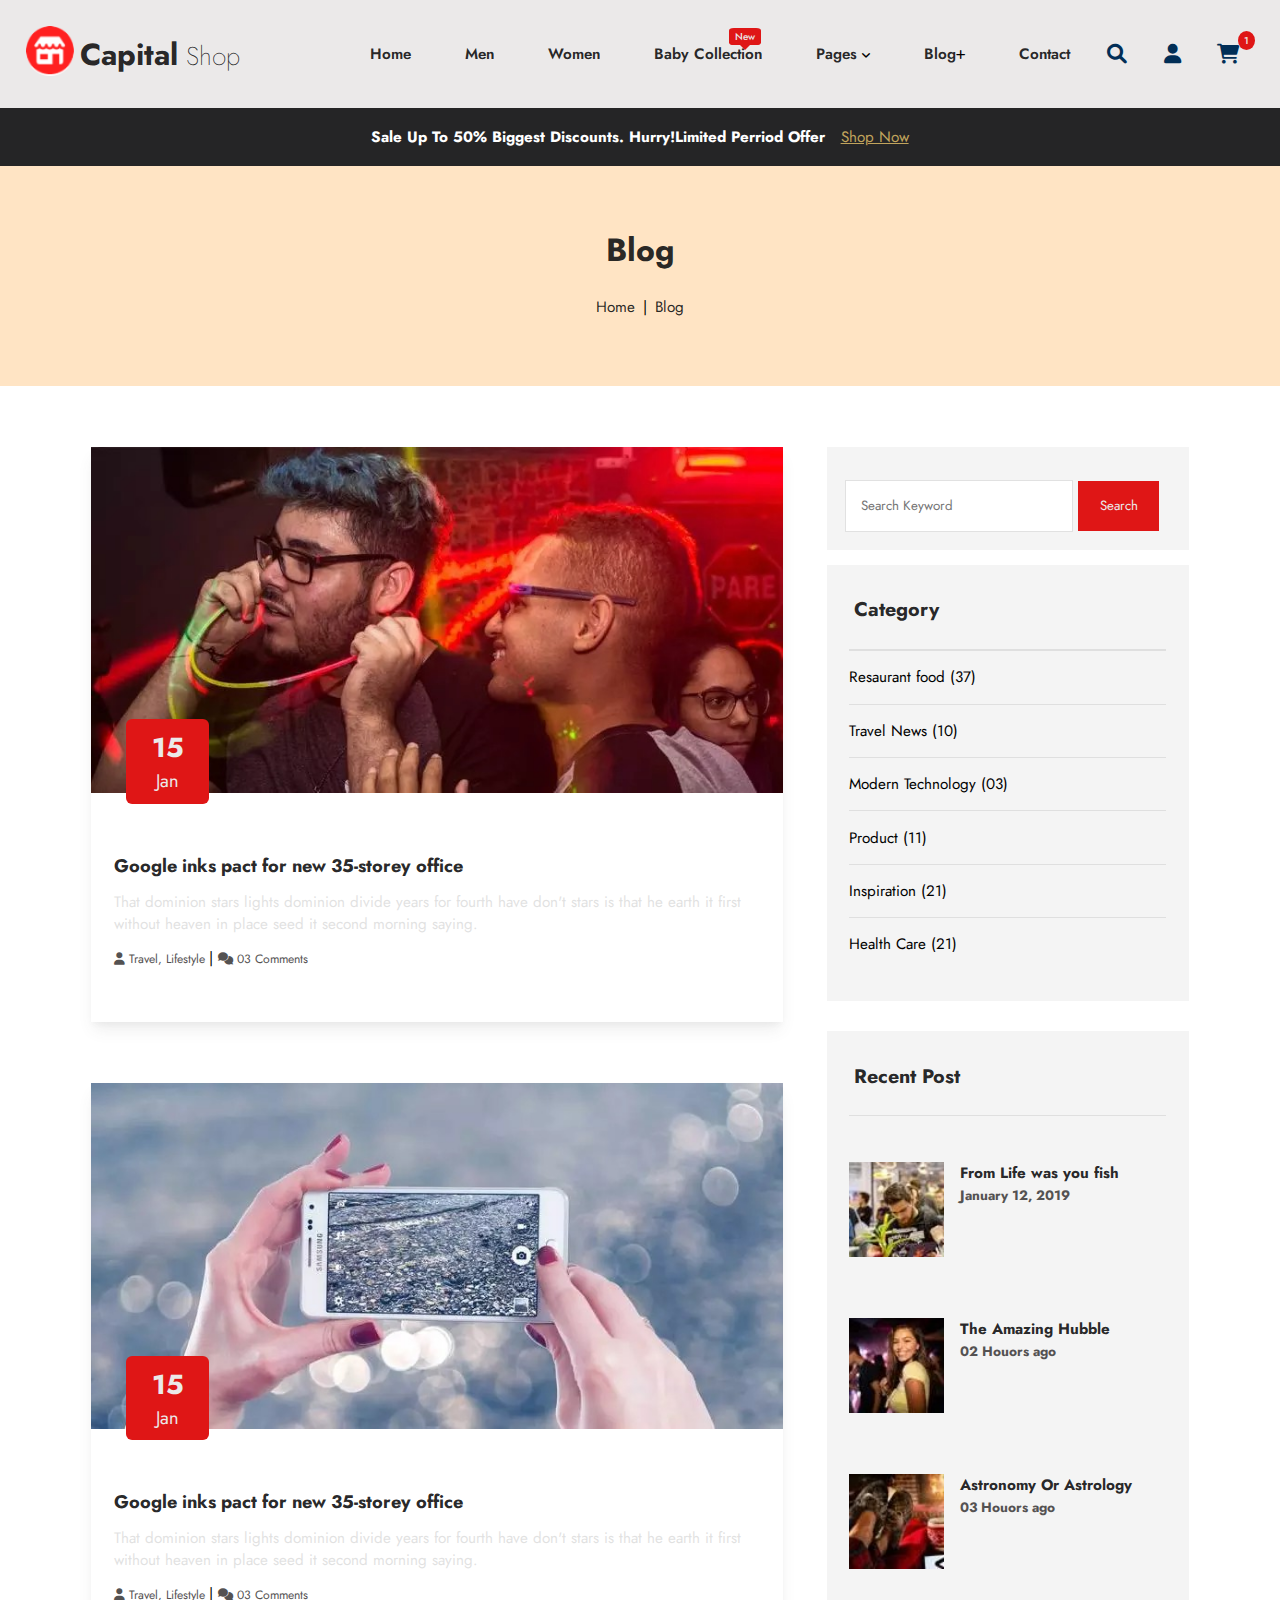
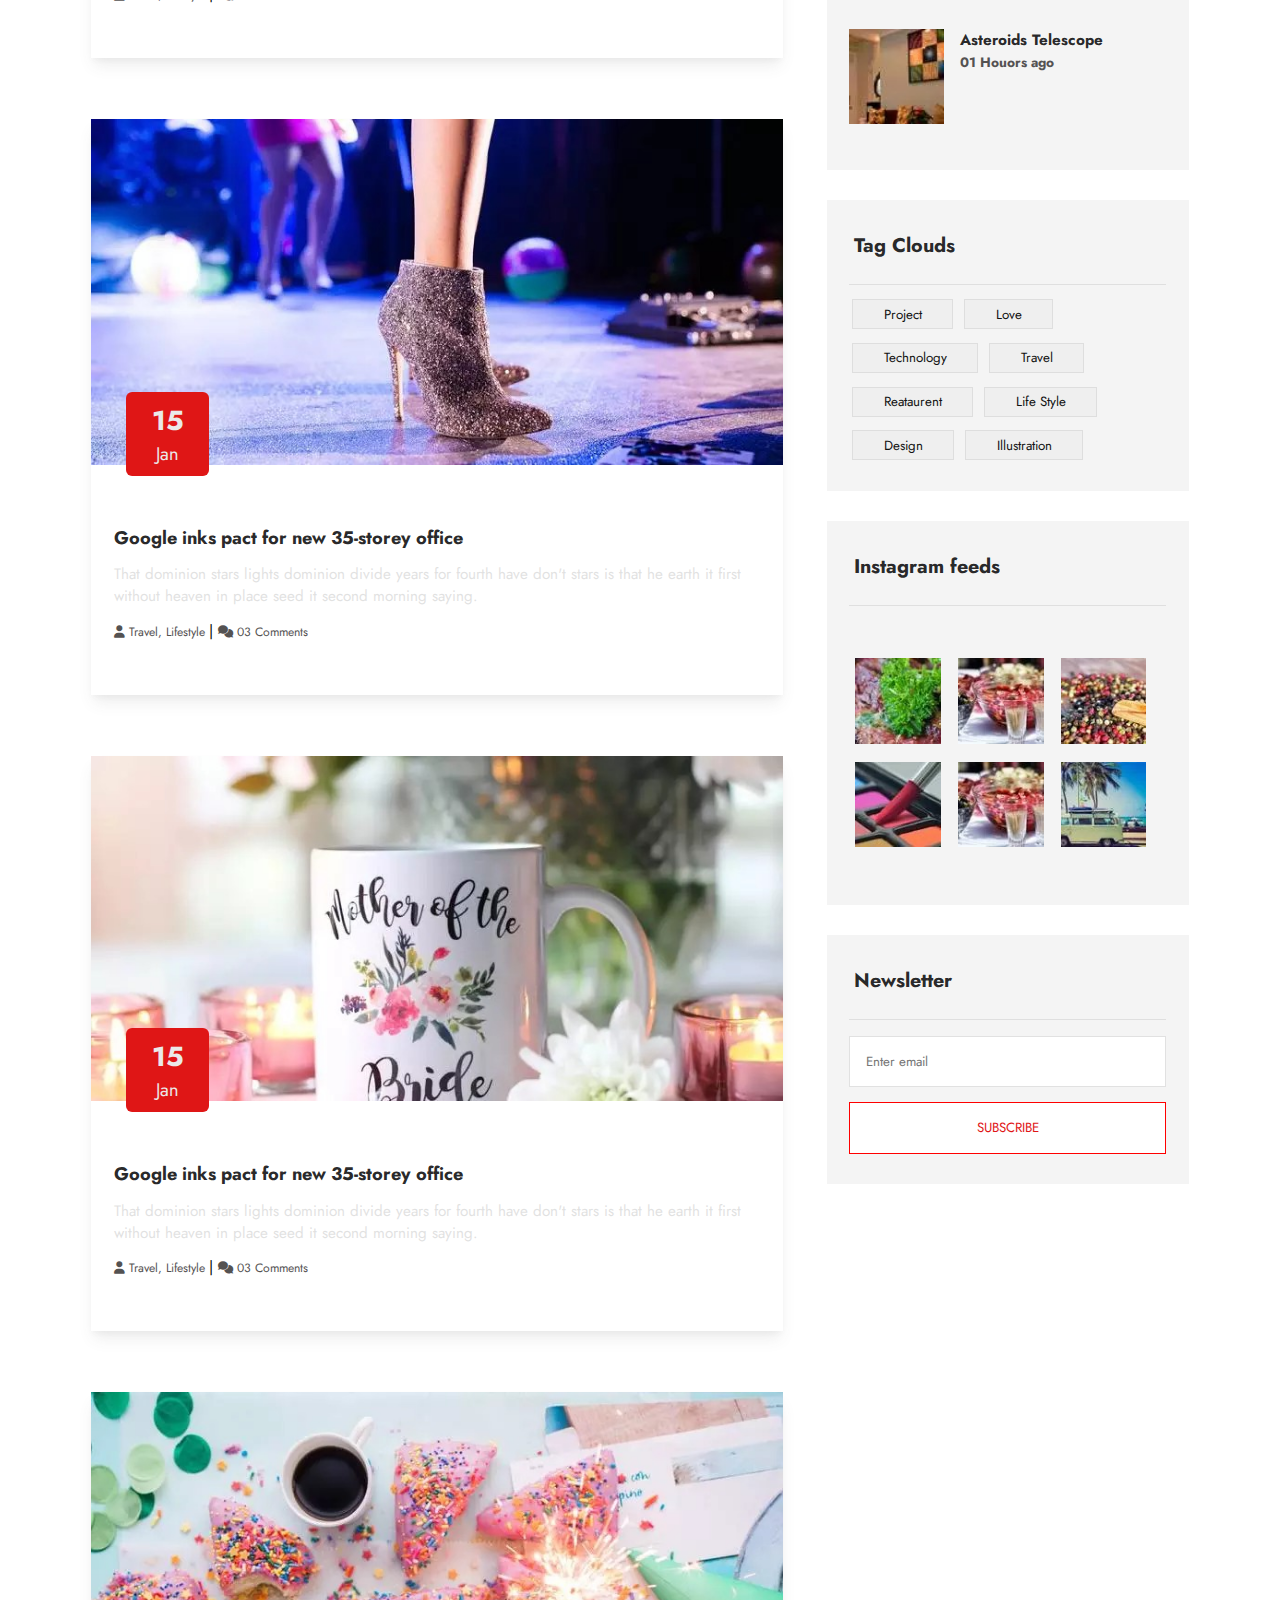
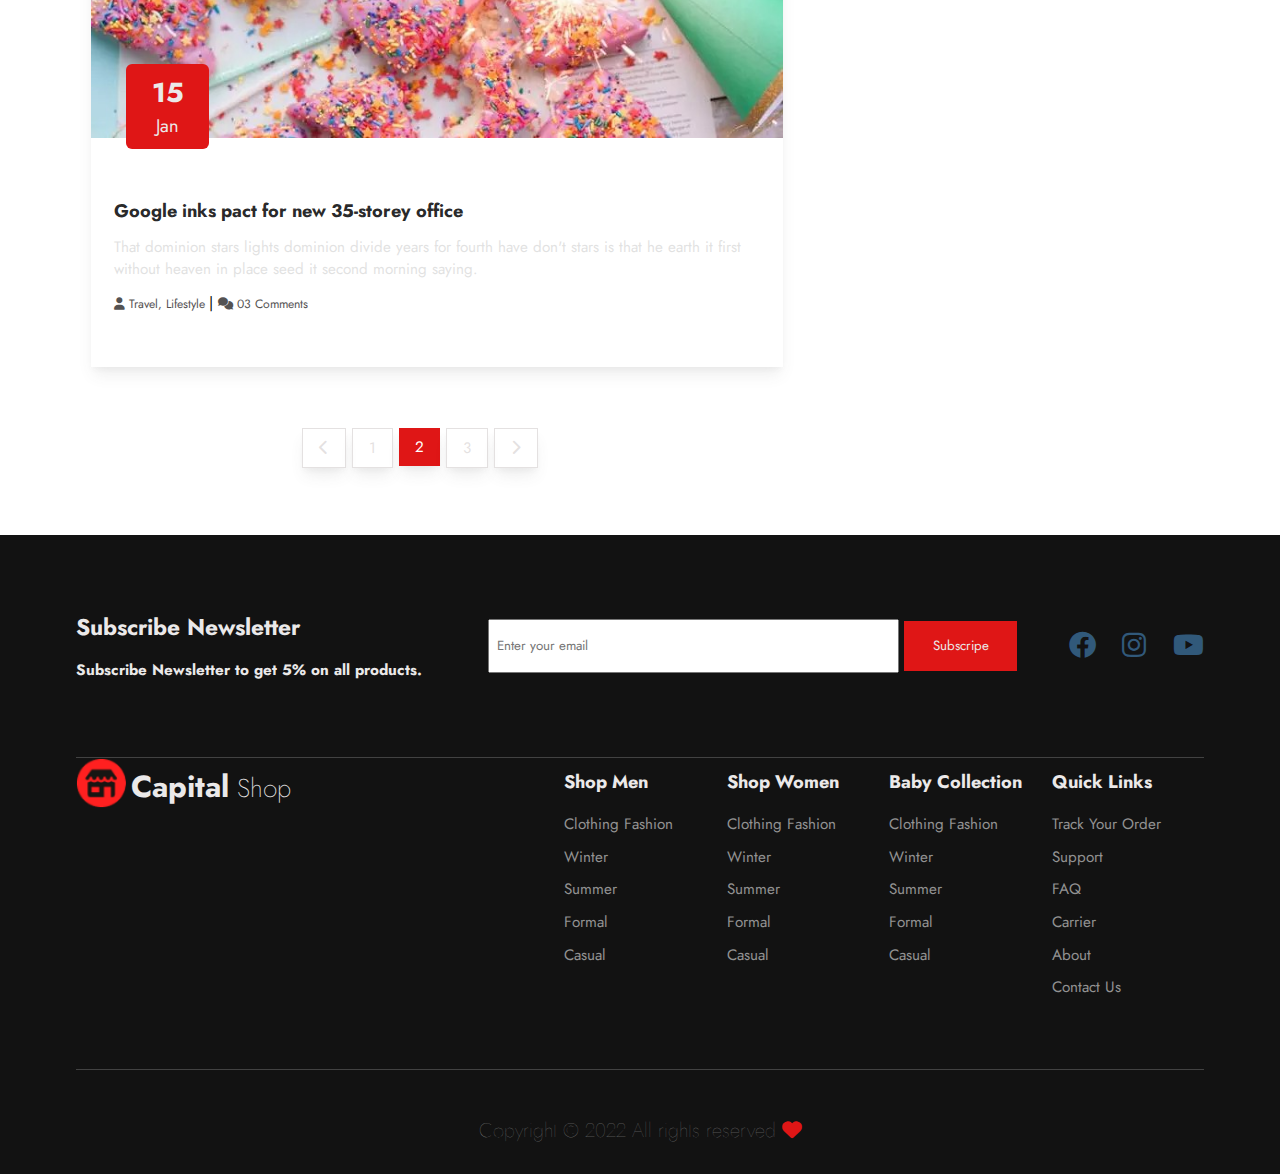
==== blog.html @ 0243f81f "final website" ====
<!DOCTYPE html>
<html lang="en">
  <head>
    <meta charset="UTF-8" />
    <meta http-equiv="X-UA-Compatible" content="IE=edge" />
    <meta name="viewport" content="width=device-width, initial-scale=1.0" />
    <!-- owl carausal -->
    <link
      rel="stylesheet"
      href="https://cdnjs.cloudflare.com/ajax/libs/OwlCarousel2/2.3.4/assets/owl.carousel.min.css"
      integrity="sha512-tS3S5qG0BlhnQROyJXvNjeEM4UpMXHrQfTGmbQ1gKmelCxlSEBUaxhRBj/EFTzpbP4RVSrpEikbmdJobCvhE3g=="
      crossorigin="anonymous"
      referrerpolicy="no-referrer"
    />
    <link
      rel="stylesheet"
      href="https://cdnjs.cloudflare.com/ajax/libs/OwlCarousel2/2.3.4/assets/owl.theme.default.css"
      integrity="sha512-OTcub78R3msOCtY3Tc6FzeDJ8N9qvQn1Ph49ou13xgA9VsH9+LRxoFU6EqLhW4+PKRfU+/HReXmSZXHEkpYoOA=="
      crossorigin="anonymous"
      referrerpolicy="no-referrer"
    />
    <title>Capital Shop</title>
    <link rel="stylesheet" href="css/style.css" />
    <link rel="stylesheet" href="css2/all.css" />
  </head>
  <body>
    <!-- =====++++++++++++++++++++++++++++++++++++++++++++++++++++++++++++++++++++++++++++++++++++++++-=========== -->
    <!-- navigation starts from here -->
    <nav class="flex_box header" id="navbar">
      <!-- logo -->
      <div class="logo flex_box">
        <a href="home"> <img src="img/logo1.png" alt="logo-img" /></a>
        <h2><span>Capital</span> Shop</h2>
      </div>
      <!-- main menu -->
      <menu id="menu"> 
        <div class="flex_box" id="menu_item">
          <li><a href="index.html">home</a></li>
         <li><a href="category.html">men</a></li>
          <li><a href="category.html">women</a></li>
          <li class="subscript">
            <a href="category.html">baby Collection</a><sup>New</sup>
          </li>
          <li id="pages">
            <a href="#homepages">pages</a>
            <i class="fa-solid fa-angle-down"></i>
            <!-- dropdown -->
            <ul class="dropdown flex_box">
              <li><a href="login.html">login</a></li>
              <li><a href="cart.html">cart</a></li>
              <li><a href="productDetails.html">product detail</a></li>
              <li><a href="checkOut.html">product checkout</a></li>
            </ul>
          </li>
          <li id="blog">
            <a href="#homeblog">blog</a><i class="fa-solid fa-plus"></i>
            <!-- dropdown -->
            <ul class="dropdown blog_links flex_box">
              <li><a href="#home">blog</a></li>
              <li><a href="#home">element</a></li>
              <li><a href="blogDetails.html">blog detail</a></li>
            </ul>
          </li>
          <li><a href="contact.html">contact</a></li>
        </div>

        <!-- menu icon -->

          <a href="#"  class="flex_box" id="menu_bar" > 
           <h2>Menu</h2>  <i class="fa fa-bars" area-hidden="true"></i>
          </a>
   
      </menu>
      <!-- header right -->
      <div class="header_right">
        <ul class="flex_box">
          <a href=""> <i class="fa fa-magnifying-glass"></i></a>
          <a href=""><i class="fa fa-user"></i></a>
          <a href=""> <i class="fa fa-cart-shopping"></i><sup>1</sup></a>
        </ul>
      </div>
    </nav>
    <!-- navigation ends here -->
    <!-- home section -->
    <section id="home">
      <div class="home_header flex_box">
        <h3>Sale Up To 50% Biggest Discounts. Hurry!Limited Perriod Offer</h3>
        <a href="#home"> <span>Shop Now</span></a>
      </div>
    </section>
    <!-- ++++++++++++++++++++++++++++++++++++++++++++++++++++++++++++++++++++++++++++ -->

    <!-- blog header starts from here -->
    <section id="blogDetails_header" class="flex_box">
      <h1>Blog</h1>
      <div class="links flex_box">
        <a href="#home">Home</a>
        |
        <a href="blog.html">Blog</a>
      </div>
    </section>
    <!-- blogd header ends here -->

    <!-- blog feature section starts from here -->
    <section id="feature" class="flex_box">
      <section class="feature_inner_left">
      
        <!-- first img -->
        <div class="left_img">
            <img src="img/blogDetails.JPG" alt=""/>

            <!-- ---- -->
               <a href="#" class="blog_item_date">
        <h3>15</h3>
        <p>Jan</p>
      </a>

      <!-- ------ -->
   
        <div class="links">
        <h2> Google inks pact for new 35-storey office </h2>
          <p>That dominion stars lights dominion divide years for fourth have don't stars is that he earth it first without heaven in place seed it second morning saying.</p>
          <a href=""> <i class="fa-solid fa-user"></i>    Travel, Lifestyle</i> </a>|
          <a href=""> <i class="fa-solid fa-comments"></i> 03 Comments</i> </a>
        </div>
        </div>
  
        <!-- -------- second img--------- -->

        
        <div class="left_img">
            <img src="img/blog2.JPG" alt=""/>
       

                  <!-- ---- -->
               <a href="#" class="blog_item_date">
        <h3>15</h3>
        <p>Jan</p>
      </a>

      <!-- ------ -->
        <div class="links">

                 <h2>
        Google inks pact for new 35-storey office
        </h2>
        <p>That dominion stars lights dominion divide years for fourth have don't stars is that he earth it first without heaven in place seed it second morning saying.</p>
          <a href=""> <i class="fa-solid fa-user"></i>    Travel, Lifestyle</i> </a>|
          <a href=""> <i class="fa-solid fa-comments"></i> 03 Comments</i> </a>
        </div>
        </div>
  
        <!-- --------third img--------- -->

        
        <div class="left_img">
       <img src="img/blog3.JPG" alt=""/>     
       
             <!-- ---- -->
               <a href="#" class="blog_item_date">
        <h3>15</h3>
        <p>Jan</p>
      </a>

      <!-- ------ -->
     
        <div class="links">

                 <h2>
        Google inks pact for new 35-storey office
        </h2>
        <p>That dominion stars lights dominion divide years for fourth have don't stars is that he earth it first without heaven in place seed it second morning saying.</p>
          <a href=""> <i class="fa-solid fa-user"></i>    Travel, Lifestyle</i> </a>|
          <a href=""> <i class="fa-solid fa-comments"></i> 03 Comments</i> </a>
        </div>
   </div>
        <!-- -------fourth img---------- -->

        
        <div class="left_img">
       <img src="img/blog4.JPG" alt=""/>      
     

             <!-- ---- -->
               <a href="#" class="blog_item_date">
        <h3>15</h3>
        <p>Jan</p>
      </a>

      <!-- ------ -->
        <div class="links">

                 <h2>
        Google inks pact for new 35-storey office
        </h2>
        <p>That dominion stars lights dominion divide years for fourth have don't stars is that he earth it first without heaven in place seed it second morning saying.</p>
          <a href=""> <i class="fa-solid fa-user"></i>    Travel, Lifestyle</i> </a>|
          <a href=""> <i class="fa-solid fa-comments"></i> 03 Comments</i> </a>
        </div>
        </div>
  
        <!-- -------fifth img---------- -->

        
        <div class="left_img">
       <img src="img/blog5.JPG" alt=""/>  
       
             <!-- ---- -->
               <a href="#" class="blog_item_date">
        <h3>15</h3>
        <p>Jan</p>
      </a>

      <!-- ------ -->
    
        <div class="links">

                 <h2>
        Google inks pact for new 35-storey office
        </h2>
        <p>That dominion stars lights dominion divide years for fourth have don't stars is that he earth it first without heaven in place seed it second morning saying.</p>
          <a href=""> <i class="fa-solid fa-user"></i>    Travel, Lifestyle</i> </a>|
          <a href=""> <i class="fa-solid fa-comments"></i> 03 Comments</i> </a>
        </div>
        </div>
  
        <!-- ----------------- -->

            <!-- pagination -->
     <div class="pagination">
  <a href="#"><i class="fa-solid fa-chevron-left"></i></a>
  <a href="#">1</a>
  <a class="active" href="#">2</a>
  <a href="#">3</a>
  <!-- <a href="#">4</a>
  <a href="#">5</a> -->
  <a href="#"><i class="fa-solid fa-chevron-right"></i></a>
</div>

       
      </section>


<!-- feature_inner_left ends -->
<!-- ======================================================================================= -->
<!-- feature_inner_right starts -->
      <section class="feature_inner_right flex_box"> 
           <!--search -->
      <form action="#" class="right_top_form">
         <input type="text" placeholder="Search Keyword">
       <button class="input_btn"> Search</button>
      </form>
       <!-- category -->
         <div class="category">
              <h3>Category</h3>

              <li>Resaurant food (37)</li>
              <li>Travel News (10)</li>
              <li>Modern Technology (03)</li>
              <li>Product (11)</li>
              <li>Inspiration (21)</li>
              <li>Health Care (21)</li>

            </div>
            <!-- rescent post -->
      
            <div class="recent_post flex_box">
                <h3>Recent Post</h3>

              <!-- img -->
              <div class="img_box flex_box">
                <img src="img/1.JPG" alt="">
               
  <h4>From Life was you fish  <br>   <span>January 12, 2019</span></h4>
              </div>
                <div class="img_box flex_box">
              
                <img src="img/2.JPG" alt="">
                           <h4>The Amazing Hubble <br> <span>02 Houors ago</span></h4>


              </div>
                <div class="img_box flex_box">
               
                <img src="img/9.JPG" alt="">
                            <h4>Astronomy Or Astrology <br>  <span> 03 Houors ago</span>   </h4>


              </div>
                <div class="img_box flex_box">
              
                <img src="img/8.JPG" alt="">
<h4>Asteroids Telescope <br> <span>01 Houors ago</span>   </h4>
              </div>

       
            </div>
            <!-- rescent post ends-->
            <!-- tag Clouds -->
            <div class="tag_clouds">
              <h3>Tag Clouds</h3>
              <button class="tag_btn">Project</button>
               <button class="tag_btn">love</button>
              <button class="tag_btn">Technology</button>
              <button class="tag_btn">travel</button>
              <button class="tag_btn">reataurent</button>
              <button class="tag_btn">life style</button>
              <button class="tag_btn">design</button>
              <button class="tag_btn">illustration</button>

            </div>

            <!-- instagram feeds -->
    <div class="insta_feed">
      <h3> Instagram feeds </h3>
              <!-- img -->
              <div class="img_box">
                <img src="img/5.JPG" alt="">
                <img src="img/6.JPG" alt="">
                <img src="img/3.JPG" alt="">
                <img src="img/4.JPG" alt="">
                 <img src="img/6.JPG" alt="">
                <img src="img/7.JPG" alt="">
              </div>


      </div>
      <!-- Newsletter -->
 <div class="newsletter flex_box">
   <h3> Newsletter </h3>
       <form action="#">
          <input type="email" placeholder="Enter email" >
            <button class="btn blog_btn"> SUBSCRIBE
       </form>
 </div>

       </button>
    </section>


    <!--  right section ends -->



    </section>











    <!-- footer -->
    <footer class="flex_box">
      <!-- --- first_sec----- -->
      <section class="first_sec flex_box">
        <div class="text_area">
          <h2>Subscribe Newsletter</h2>
          <h3>Subscribe Newsletter to get 5% on all products.</h3>
        </div>
        <!-- ---- -->
        <div class="input_area">
          <input type="email" placeholder="Enter your email" />
          <button type="submit" class="input_btn">Subscripe</button>
        </div>
        <!-- ------ -->
        <div class="social_links flex_box">
          <a href=""> <i class="fa-brands fa-facebook"></i></a>
          <a href=""><i class="fa-brands fa-instagram"></i></a>
          <a href=""><i class="fa-brands fa-youtube"></i></a>
        </div>
      </section>
      <hr />
      <!-- ------second sec------ -->
      <section class="second_sec flex_box">
        <!-- logo -->
        <div class="logo flex_box">
          <a href="home"> <img src="img/logo2.png" alt="logo-img" /></a>
          <h2><span>Capital</span> Shop</h2>
        </div>
        <!-- shop detail -->
        <div class="shop_detail flex_box">
          <ul>
            <h2>Shop Men</h2>
            <a href="#home"> <li>Clothing Fashion</li> </a>
            <a href="#home"> <li>Winter</li> </a>
            <a href="#home"> <li>Summer</li> </a>
            <a href="#home"> <li>Formal</li> </a>
            <a href="#home"> <li>Casual</li> </a>
          </ul>
          <ul>
            <h2>Shop Women</h2>
            <a href="#home"> <li>Clothing Fashion</li> </a>
            <a href="#home"> <li>Winter</li> </a>
            <a href="#home"> <li>Summer</li> </a>
            <a href="#home"> <li>Formal</li> </a>
            <a href="#home"> <li>Casual</li> </a>
          </ul>
          <ul>
            <h2>Baby Collection</h2>
            <a href="#home"> <li>Clothing Fashion</li> </a>
            <a href="#home"> <li>Winter</li> </a>
            <a href="#home"> <li>Summer</li> </a>
            <a href="#home"> <li>Formal</li> </a>
            <a href="#home"> <li>Casual</li> </a>
          </ul>
          <ul>
            <h2>Quick Links</h2>
            <a href="#home"> <li>Track Your Order</li> </a>
            <a href="#home"> <li>Support</li> </a>
            <a href="#home"> <li>FAQ</li> </a>
            <a href="#home"> <li>Carrier</li> </a>
            <a href="#home"> <li>About</li> </a>
            <a href="#home"> <li>Contact Us</li> </a>
          </ul>
        </div>
      </section>
      <hr />
      <!-- ----- copyright sec------ -->
      <div class="copyright_sec">
        <h3>
          Copyright © 2022 All rights reserved
          <a href="#" class="fa-solid fa-heart"></a>
        </h3>
      </div>
    </footer>
    <!-- owl carousel jq -->
    <script
      src="https://cdnjs.cloudflare.com/ajax/libs/jquery/3.6.0/jquery.min.js"
      integrity="sha512-894YE6QWD5I59HgZOGReFYm4dnWc1Qt5NtvYSaNcOP+u1T9qYdvdihz0PPSiiqn/+/3e7Jo4EaG7TubfWGUrMQ=="
      crossorigin="anonymous"
      referrerpolicy="no-referrer"
    ></script>
    <script
      src="https://cdnjs.cloudflare.com/ajax/libs/OwlCarousel2/2.3.4/owl.carousel.min.js"
      integrity="sha512-bPs7Ae6pVvhOSiIcyUClR7/q2OAsRiovw4vAkX+zJbw3ShAeeqezq50RIIcIURq7Oa20rW2n2q+fyXBNcU9lrw=="
      crossorigin="anonymous"
      referrerpolicy="no-referrer"
    ></script>
    <script src="js/script.js"></script>
  </body>
</html>
---- css/style.css ----
@import url("https://fonts.googleapis.com/css2?family=Jost:wght@400;500;600;700;800;900&display=swap");
@import url("https://fonts.googleapis.com/css2?family=Clicker+Script&display=swap");
* {
  box-sizing: border-box;
  padding: 0;
  margin: 0;
  font-family: Verdana, Geneva, Tahoma, sans-serif;
  font-family: "Jost", sans-serif;
}

* a {
  text-decoration: none;
  text-transform: capitalize;
  color: rgba(21, 21, 22, 0.9333333333);
}

* li {
  list-style: none;
}

* section {
  width: 100%;
  padding: 4rem 3rem;
}

html {
  scroll-behavior: smooth;
  font-size: 95%;
}

h1,
h2,
h3,
h4 {
  color: rgba(21, 21, 22, 0.9333333333);
}

* h1 {
  padding: 0 0 3rem;
  font-size: 2.5vw;
}

button,
a,
li,
i,
span {
  cursor: pointer;
  transition: 0.1s;
}

.btn, .input_btn {
  width: 20%;
  border: none;
  background: #df1616;
  color: #ebe9e9;
  padding: 1rem 0;
  transition: 0.5s;
}

.flex_box {
  display: flex;
  justify-content: space-between;
  flex-direction: row;
  align-items: center;
  flex-wrap: wrap;
}

.logo {
  width: 25%;
  justify-content: flex-start;
}
.logo img {
  width: 90%;
}
.logo h2 {
  font-size: 1.7rem;
  font-weight: 200;
}
.logo span {
  font-size: 2rem;
  font-weight: 700;
}

.header {
  width: 100%;
  padding: 1rem 2rem;
  padding: 2%;
  z-index: 99;
  background-color: #ebe9e9;
  transition: top 0.5s;
}
.header sup {
  background-color: #df1616;
  color: #ebe9e9;
  font-size: 10px;
  font-weight: 500;
  position: absolute;
  top: -10px;
  border-radius: 47%;
  padding: 1px 6px;
}
.header menu {
  position: relative;
  width: 57%;
}
.header .header_right {
  width: 12%;
  padding-right: 1rem;
}
.header .header_right a {
  font-size: 1.3rem;
  font-weight: 100;
  color: #012e56;
  position: relative;
}
.header .header_right sup {
  border-radius: 50%;
  padding: 2px 6px;
  position: absolute;
  right: -70%;
  top: -30%;
}
.header a:hover {
  color: #df1616;
}

#home {
  width: 100%;
  background-color: rgba(21, 21, 22, 0.9333333333);
  padding: 0;
}
#home .home_header {
  width: 100%;
  padding: 1.2rem;
  justify-content: center;
}
#home .home_header h3 {
  font-size: 1rem;
  color: #fff;
}
#home .home_header a {
  padding-left: 1rem;
}
#home .home_header a span {
  color: #c1a45c;
  text-decoration: underline;
}
#home #slider {
  width: 100%;
}
#home #slider img {
  width: 100%;
}
#home #slider .text_area {
  width: 55%;
  position: absolute;
  margin: 5% 0 5%;
  text-align: center;
}
#home #slider .text_area span {
  color: #df1616;
  font-family: "Clicker Script", cursive;
  font-size: 4vw;
}
#home #slider .text_area h1 {
  font-size: 5.2vw;
  padding-bottom: 0;
}
#home #slider .text_area p {
  font-size: 2vw;
  color: #545252;
  padding: 0 1rem;
}
#home #slider .text_area button {
  background: #121212;
  color: #ebe9e9;
  border: none;
  width: 20vw;
  height: 14vh;
  font-size: 2.2vw;
  margin: 2rem 0 0;
  font-weight: 600;
  transition: 0.5s;
}
#home #slider .text_area button:hover {
  background: none;
  border: 1px solid #121212;
  color: #121212;
}

#fashion section {
  padding: 0;
  display: flex;
  flex: 1 1 250px;
  margin: 15px;
  overflow: hidden;
  position: relative;
  cursor: pointer;
  background: linear-gradient(rgba(255, 255, 255, 0), rgba(25, 25, 24, 0.884));
}
#fashion section img {
  width: 100%;
  z-index: -1;
  transition: all 0.5s ease-in-out;
}
#fashion section .item_detail {
  flex: 1 1 120px;
  flex-direction: column;
  position: absolute;
  left: 0;
  top: 80%;
  right: 0;
  transition: 0.5s;
}
#fashion section .item_detail h2 {
  color: #ebe9e9;
  transition: 0.4s;
  font-size: 1.5rem;
}
#fashion section .item_detail button {
  background: none;
  border: none;
  color: #c1a45c;
  font-size: 1.1rem;
  font-weight: 400;
  text-decoration: underline;
  margin-top: 30%;
  opacity: -1;
  cursor: pointer;
  transition: 0.4s;
}
#fashion section:hover img {
  transform: scale(1.1);
}
#fashion section:hover .item_detail {
  top: 60%;
}
#fashion section:hover button {
  opacity: 1;
}
#fashion button:hover {
  letter-spacing: 2.5px;
}

#trending .trending_header {
  width: 100%;
  margin-bottom: 2rem;
  border-bottom: 1px solid #545252;
}
#trending .trending_header ul {
  width: 35%;
  width: 240px;
}
#trending .trending_header ul a {
  font-weight: 500;
  padding-bottom: 2.1rem;
  transition: none;
}
#trending .trending_header ul a:hover {
  color: #df1616;
  border-bottom: 4px solid #df1616;
}

.item {
  position: relative;
  justify-content: center;
  flex-direction: column;
  cursor: pointer;
}
.item h2 {
  padding: 1rem 0;
  color: rgba(21, 21, 22, 0.9333333333);
  font-size: 1.3rem;
  font-weight: 100;
}
.item span {
  color: #545252;
  font-size: 1.3rem;
}
.item span del {
  color: #c1a45c;
}
.item .pro_detail {
  background-color: #ffffff;
  position: absolute;
  bottom: 10%;
  border: none;
  opacity: 0;
  transition: all 200ms ease;
}
.item .pro_detail i {
  color: #545252;
  font-size: 1.2rem;
  padding: 1rem 1.5rem;
  transition: 0.4s;
}
.item .pro_detail i:hover {
  background-color: #df1616;
  color: #ebe9e9;
}

.item:hover .pro_detail {
  opacity: 1;
  bottom: 30%;
}

.testimonial {
  width: 100%;
  padding: 5rem;
  background-color: #f7e8cc;
}
.testimonial .item {
  justify-content: center;
}
.testimonial .item .box {
  color: #545252;
  width: 65vw;
  text-align: center;
  justify-content: center;
  align-items: center;
}
.testimonial .item .box p {
  font-size: 1.5rem;
  padding-bottom: 2rem;
}
.testimonial .item .box img {
  width: 80px;
  margin: 0 auto;
}
.testimonial .item .box .testimonial_foot {
  flex-direction: row;
}
.testimonial .item .box .testimonial_foot span {
  color: #545252;
  font-size: 1rem;
  font-weight: 100;
}

.accessories {
  text-align: center;
}
.accessories .item {
  flex-direction: column;
}
.accessories .item h2 {
  padding: 1rem 0;
  color: rgba(21, 21, 22, 0.9333333333);
  font-size: 1.3rem;
  font-weight: 100;
}
.accessories .item span {
  color: #545252;
  font-size: 1.3rem;
}
.accessories .item span del {
  color: #c1a45c;
}
.accessories .item .pro_detail {
  bottom: 30%;
}

.latest_section {
  width: 100%;
  background-color: rgba(217, 217, 217, 0.7803921569);
}
.latest_section h1 {
  text-align: center;
}
.latest_section .inner .img_box {
  flex: 1 1 200px;
  margin: 10px;
}
.latest_section .inner .img_box img {
  width: 100%;
}
.latest_section .inner .img_box span,
.latest_section .inner .img_box p {
  padding: 1rem 0;
}
.latest_section .inner .img_box button {
  background: none;
  border: none;
  font-weight: 500;
  text-decoration: underline;
}
.latest_section .inner .img_box button:hover {
  color: #545252;
}

.categories_area > .box {
  width: 22%;
  width: 185px;
  margin-bottom: 3rem;
  flex-direction: column;
  text-align: center;
}
.categories_area > .box img {
  width: 30%;
}
.categories_area > .box h2 {
  padding: 1rem 0;
  color: rgba(21, 21, 22, 0.9333333333);
  font-size: 1.3rem;
  font-weight: 100;
}
.categories_area > .box span {
  color: #545252;
  font-size: 1.3rem;
}
.categories_area > .box span del {
  color: #c1a45c;
}

footer {
  width: 100%;
  padding: 0 5rem;
  background-color: #121212;
}
footer h2,
footer h3,
footer a {
  color: #ebe9e9;
}
footer h3 {
  font-size: 1rem;
  padding-top: 1rem;
}
footer .first_sec {
  padding: 5rem 0;
}
footer .first_sec .text_area {
  width: 35%;
}
footer .first_sec .text_area h2 {
  font-size: 1.5rem;
}
footer .first_sec .input_area {
  justify-content: top;
  align-items: top;
  width: 50%;
}
footer .first_sec .input_area input {
  width: 73%;
  padding: 1rem 0.5rem;
}
footer .first_sec .input_area button:hover {
  background: #31597a;
}
footer .first_sec .social_links {
  width: 12%;
}
footer .first_sec .social_links a {
  color: #31597a;
  font-size: 1.8rem;
  padding: 0;
  margin: 0;
}
footer .first_sec .social_links .fa-youtube:hover {
  color: #df1616;
}
footer .first_sec .social_links .fa-facebook:hover {
  color: #4f78f1;
}
footer .first_sec .social_links .fa-instagram:hover {
  color: #bf2fc9;
}
footer .first_sec .social_links a:hover {
  transform: translateY(-5px);
}
footer .second_sec {
  padding-left: 0;
  padding-right: 0;
  align-items: flex-start;
}
footer .second_sec .logo {
  width: 250px;
}
footer .second_sec .shop_detail {
  width: 650px;
  align-items: flex-start;
}
footer .second_sec .shop_detail ul {
  width: 25%;
  flex: 1 1 120px;
  margin: 10px;
}
footer .second_sec .shop_detail h2 {
  margin-bottom: 1.2rem;
  font-size: 1.2rem;
}
footer .second_sec .shop_detail li {
  margin-top: 0.7rem;
  transition: 0.5s;
  font-size: 1rem;
  color: #939292;
}
footer .second_sec li:hover {
  text-decoration: underline;
  letter-spacing: 0.6px;
}
footer .copyright_sec {
  width: 100%;
  text-align: center;
  padding: 2rem 0;
}
footer .copyright_sec h3 {
  font-size: 1.3rem;
  font-weight: 100;
  color: #939292;
}
footer .copyright_sec .fa-heart {
  color: #df1616;
}
footer hr {
  height: 1px;
  width: 100%;
  border: 1px solid rgba(88, 88, 88, 0.6941176471);
  border-top: none;
}

.owl-carousel .owl-nav button.owl-next,
.owl-carousel .owl-nav button.owl-prev {
  color: rgba(21, 21, 22, 0.9333333333);
  font-size: 5vw;
  position: absolute;
  top: 35%;
  border: none;
  transition: 0.5s;
}

.owl-nav button.owl-next:hover,
.owl-nav button.owl-prev:hover {
  color: #df1616;
  background-color: red;
}

.owl-carousel .owl-nav button.owl-prev {
  left: 100px;
  left: 50px;
  left: 5vw;
}

.owl-carousel .owl-nav button.owl-next {
  right: 100px;
  right: 5vw;
}

#two .owl-nav button.owl-prev,
#four .owl-nav button.owl-prev {
  left: -5%;
}
#two .owl-nav button.owl-next,
#four .owl-nav button.owl-next {
  right: -5%;
}

input:focus, textarea:focus {
  outline: none !important;
}

#login_box {
  background-color: #ffffff;
  width: 50%;
  margin: 50px auto;
  padding: 3rem 2rem;
  flex-direction: column;
  box-shadow: rgba(147, 145, 145, 0.4) 10px 10px 15px 3px, rgba(117, 115, 115, 0.4) 10px 4px 6px 2px;
}
#login_box h1 {
  padding-bottom: 1.5rem;
}
#login_box h3 {
  padding-bottom: 3rem;
  font-size: 0.8rem;
  color: #545252;
  font-weight: 500;
}
#login_box label {
  font-size: 0.8rem;
  font-weight: 500;
}
#login_box form input {
  width: 100%;
  margin: 0.5rem 0 1.5rem;
  padding: 1rem;
}
#login_box form input::-moz-placeholder {
  font-size: 0.8em;
  color: #ff2020;
  opacity: 0.7;
}
#login_box form input:-ms-input-placeholder {
  font-size: 0.8em;
  color: #ff2020;
  opacity: 0.7;
}
#login_box form input::placeholder {
  font-size: 0.8em;
  color: #ff2020;
  opacity: 0.7;
}
#login_box form input:focus {
  outline: none !important;
  border-color: #da133e;
  box-shadow: 0 0 10px #d0131c;
}
#login_box form .login {
  width: 100%;
}
#login_box form .login {
  justify-content: space-between;
}
#login_box form a {
  font-size: 0.8rem;
  color: #df1616;
}
#login_box form .footer {
  width: 100%;
  margin-top: 5rem;
  justify-content: space-between;
}
#login_box form .footer h3 {
  padding-bottom: 0;
}
#login_box form .footer button {
  width: 110px;
}

#cart_header {
  background-color: bisque;
  flex-direction: column;
}
#cart_header h1 {
  padding-bottom: 1rem;
}
#cart_header a {
  padding: 0.5rem;
}

#cart_product {
  padding: 0rem 5rem;
}
#cart_product .box {
  padding: 3rem 0;
  border-bottom: 1px solid #c9c9c9;
}
#cart_product .box h1,
#cart_product .box h3,
#cart_product .box h2 {
  color: #545252;
}
#cart_product .box h2 {
  font-size: 1rem;
  margin-bottom: 3rem;
  padding-bottom: 2rem;
}
#cart_product .box h3 {
  font-size: 1rem;
  font-weight: 100;
}
#cart_product .box .box_left {
  width: 55%;
}
#cart_product .box .box_right {
  width: 40%;
}
#cart_product .box .box_right .flex_box {
  flex-direction: column;
}
#cart_product .box .box_right .quantity {
  flex-direction: column;
}
#cart_product .box .box_right .quantity h2 {
  margin-bottom: 1.5rem;
}
#cart_product .box .box_right .quantity .wrapper {
  flex-direction: row;
  border: 1px solid #ecebeb;
  font-weight: 100;
  font-size: 0.9rem;
}
#cart_product .box .box_right .quantity .wrapper input {
  text-align: center;
  width: 50px;
  border: none;
}
#cart_product .box .box_right .quantity .wrapper input:focus {
  outline: none !important;
  border-color: transparent;
  box-shadow: none;
}
#cart_product .box .box_right .quantity .wrapper .group_btn {
  font-size: 1.2rem;
  color: #545252;
}
#cart_product .box .box_right .quantity .wrapper .group_btn .decrease_btn,
#cart_product .box .box_right .quantity .wrapper .group_btn .increase_btn {
  width: 20px;
  cursor: pointer;
  display: block;
  padding: 0 1.5rem 0 1rem;
  text-align: center;
  margin: 0;
  border-left: 1px solid #ecebeb;
}
#cart_product .box .box_right .quantity .wrapper .group_btn .decrease_btn {
  border-top: 1px solid #ecebeb;
}
#cart_product .box .box_right .quantity .wrapper .group_btn .decrease_btn:hover,
#cart_product .box .box_right .quantity .wrapper .group_btn .increase_btn:hover {
  background-color: red;
  color: #ebe9e9;
}

.button_sec {
  padding: 3rem 5rem;
  border-bottom: 1px solid #c9c9c9;
}
.button_sec button {
  border-radius: 30px;
  margin-right: 150px;
}

#shipping_sec {
  padding: 3rem 5rem;
  border-bottom: 1px solid #c9c9c9;
}
#shipping_sec .map {
  width: 40%;
}
#shipping_sec .shipping_details {
  width: 40%;
  align-items: flex-start;
}
#shipping_sec .shipping_details .input_area {
  width: 100%;
  flex-direction: column;
  align-items: flex-end;
}
#shipping_sec .shipping_details .input_area h3 {
  margin: 1rem 0 0.7rem;
}
#shipping_sec .shipping_details .input_area label {
  margin-bottom: 0.7rem;
}
#shipping_sec .shipping_details .input_area label input {
  cursor: pointer;
}
#shipping_sec .shipping_details .input_area select,
#shipping_sec .shipping_details .input_area .zipcode {
  width: 300px;
  margin: 0.7rem 0;
  border: none;
  padding: 10px 25px;
  background-color: #ebe9e9;
}
#shipping_sec .shipping_details .input_area select option {
  width: 300px;
  margin: 0.7rem 0;
  border: none;
}
#shipping_sec .shipping_details .input_area button {
  width: 150px;
  height: 40px;
  padding: 0;
  border-radius: 30px;
  margin: 1rem 0;
}

@media (min-width: 800px) {
  .header menu #menu_bar {
    display: none;
  }
  .header menu .subscript {
    position: relative;
  }
  .header menu .subscript sup {
    border-radius: 15%;
    position: absolute;
    top: -15px;
    left: 75px;
  }
  .header menu .subscript sup::after {
    content: "";
    position: absolute;
    top: 100%;
    left: 50%;
    margin-left: -5px;
    border-width: 5px;
    border-style: solid;
    border-color: #df1616 transparent transparent transparent;
  }
  .header menu #menu_item li .fa-angle-down,
.header menu #menu_item li .fa-plus {
    font-size: 0.7rem;
    transition: 0.5s;
  }
  .header menu #menu_item li a {
    font-size: 1rem;
    font-weight: 600;
  }
  .header menu .dropdown {
    background-color: #ebe9e9;
    width: 190px;
    height: 180px;
    position: absolute;
    top: 70px;
    left: 63%;
    padding: 1.5rem 1.7rem;
    flex-direction: column;
    align-items: flex-start;
    border-radius: 0.5rem;
    border-top: 4px solid #df1616;
    opacity: 0;
    visibility: hidden;
    box-shadow: rgba(0, 0, 0, 0.1) 0px 10px 15px -3px, rgba(0, 0, 0, 0.05) 0px 4px 6px -2px;
    transition: all 0.2s ease-in-out;
  }
  .header menu .blog_links {
    left: 78%;
    height: 140px;
  }
  .header menu .dropdown::after {
    content: "";
    position: absolute;
    top: -9%;
    left: 45%;
    margin-left: -65px;
    border-width: 7px;
    border-style: solid;
    border-color: transparent transparent #df1616 transparent;
  }
  .header menu .blog_links::after {
    top: -12%;
  }
  .header menu #pages:hover .dropdown {
    transform: translateY(-20px);
    opacity: 1;
    visibility: visible;
  }
  .header menu #blog:hover .blog_links {
    transform: translateY(-20px);
    opacity: 1;
    visibility: visible;
  }
  .header .header_right {
    width: 12%;
    padding-right: 1rem;
  }
  .header .header_right a {
    font-size: 1.3rem;
    font-weight: 100;
    color: #012e56;
    position: relative;
  }
  .header .header_right sup {
    border-radius: 50%;
    padding: 2px 6px;
    position: absolute;
    right: -70%;
    top: -30%;
  }
  .header a:hover {
    color: #df1616;
  }
}
@media (max-width: 800px) {
  .logo {
    width: 50%;
  }

  .header {
    justify-content: space-between;
  }
  .header .header_right {
    width: 20%;
  }
  .header .header_right a {
    font-size: 1.5rem;
  }
  .header .header_right sup {
    right: -30%;
    top: -20%;
  }
  .header menu {
    width: 100%;
    background-color: #545252;
    position: absolute;
    top: 70px;
    left: 0;
    right: 0;
    z-index: 99;
    padding: 4rem 0.5rem 0.5rem;
    display: flex;
    justify-content: space-between;
    transition: all 0.5s ease-in-out;
  }
  .header menu #menu_bar {
    width: 85px;
    background-color: rgba(21, 21, 22, 0.9333333333);
    padding: 0.2rem 0.5rem;
    text-transform: uppercase;
    border-radius: 0.3rem;
    position: absolute;
    right: 30px;
    top: 17px;
  }
  .header menu #menu_bar h2,
.header menu #menu_bar .fa-bars {
    color: #ebe9e9;
  }
  .header menu #menu_bar .fa-bars {
    font-size: 1.3rem;
  }
  .header menu #menu_bar h2 {
    font-size: 1.2rem;
  }
  .header menu .subscript {
    display: none;
  }
  .header menu #menu_item {
    flex-direction: column;
    align-items: flex-start;
    width: inherit;
    flex-direction: column;
    width: 100%;
    margin-top: 10px;
    transition: all 0.3s ease-in-out;
    overflow: hidden;
    height: 0;
  }
  .header menu #menu_item li {
    width: inherit;
    padding: 0.7rem;
  }
  .header menu #menu_item li a {
    color: #ebe9e9;
  }
  .header menu #menu_item li:hover {
    background-color: rgba(21, 21, 22, 0.9333333333);
    border-radius: 0.5rem;
  }
  .header menu #menu_item .fa-angle-down,
.header menu #menu_item .fa-plus {
    transform: rotate(-90deg);
    transition: 0.2s;
    color: #f7e8cc;
    margin-left: 7px;
  }
  .header menu #menu_item #pages:hover .fa-angle-down {
    transform: rotate(4deg);
  }
  .header menu #menu_item #blog:hover .fa-plus {
    transform: rotate(180deg);
  }
  .header menu #menu_item .dropdown {
    width: 100%;
    flex-direction: row;
    border-radius: 0.5rem;
    transition: all 0.3s ease-in-out;
    background-color: #545252;
    overflow: hidden;
    height: 0;
  }
  .header menu #menu_item .blog_links {
    overflow: hidden;
    height: 0;
  }
  .header menu #menu_bar:hover #menu_item {
    height: 250px;
  }

  #home {
    margin-top: 50px;
  }
  #home .home_header h3 {
    display: none;
  }
  #home #slider .text_area button {
    height: 7vh;
  }

  #trending .trending_header {
    align-items: flex-start;
    flex-direction: column;
  }
  #trending .trending_header ul {
    margin-bottom: 2.4rem;
  }
  #trending .trending_header ul a:hover {
    color: #df1616;
    border-bottom: 4px solid #df1616;
  }

  footer {
    padding: 0 3rem;
  }
  footer .first_sec .text_area,
footer .first_sec .input_area,
footer .first_sec .social_links {
    width: 100%;
  }
  footer .first_sec .text_area h2 {
    font-size: 2.2rem;
  }
  footer .first_sec .text_area h3 {
    padding: 0;
  }
  footer .first_sec .input_area {
    margin: 2rem 0;
  }
  footer .first_sec .input_area input {
    width: 100%;
  }
  footer .first_sec .input_area button {
    width: 100%;
    margin: 1.5rem 0;
  }
  footer .first_sec .social_links {
    width: 150px;
  }
  footer .second_sec .shop_detail {
    width: 650px;
    margin: 1rem 0;
  }
  footer .second_sec .shop_detail ul {
    flex: 1 1 170px;
    margin: 20px;
  }
  footer .second_sec .shop_detail li {
    font-size: 1.2rem;
  }
  footer .second_sec .shop_detail h2 {
    font-size: 1.7rem;
  }

  #login_box {
    background-color: #ffffff;
    width: 80%;
  }
}
@media (max-width: 950px) {
  html {
    font-size: 80%;
  }

  h1 {
    font-size: 4.5vw;
  }
}
@media (max-width: 460px) {
  section {
    padding: 1.5rem;
  }

  #trending .item .pro_detail i {
    padding: 1.5rem 2rem;
  }

  .testimonial .item {
    justify-content: center;
  }
  .testimonial .item .box p {
    font-size: 1rem;
  }

  .categories_area {
    justify-content: center;
  }
}
@media (max-width: 460px) {
  #login_box {
    background-color: #ffffff;
    width: 80%;
  }
  #login_box form .checkbox,
#login_box form .footer {
    align-items: flex-start;
    flex-direction: column;
    margin-top: 2rem;
  }
  #login_box form button,
#login_box form a {
    margin-top: 2rem;
  }
}
button:hover {
  border: none;
  background-color: #df1616;
  color: #ebe9e9;
}

#blogDetails_header {
  background-color: bisque;
  flex-direction: column;
}
#blogDetails_header h1 {
  padding-bottom: 1rem;
}
#blogDetails_header a {
  padding: 0.5rem;
}

form {
  width: 100%;
}
form input,
form textarea {
  width: 100%;
  padding: 1rem;
  margin-top: 1rem;
  border: 1px solid rgba(217, 217, 217, 0.7803921569);
}

.blog_btn {
  background: #fff;
  color: #df1616;
  border: 1px solid red;
  margin-top: 1rem;
}

#feature {
  padding: 4rem 6rem;
  align-items: flex-start;
}
#feature .feature_inner_left {
  width: 63%;
  padding: 0;
}
#feature .feature_inner_left img {
  width: 100%;
}
#feature .feature_inner_left h2 {
  font-size: 1.7rem;
  padding: 1rem 0 0 0;
}
#feature .feature_inner_left .links {
  padding: 1.7rem 0;
}
#feature .feature_inner_left .links a {
  font-size: 0.8rem;
  color: #545252;
}
#feature .feature_inner_left .links a .fa {
  padding-right: 1rem;
}
#feature .feature_inner_left .links a:hover {
  color: #df1616;
}
#feature .feature_inner_left .quote_wrapper {
  background-color: #f4f4f4;
  margin: 1.5rem 0;
  padding: 2.5rem 3rem;
}
#feature .feature_inner_left .quote_wrapper .quote {
  background-color: #fff;
  padding: 2rem 3rem;
  border-left: 2px solid grey;
}
#feature .feature_inner_left .quote_wrapper .quote p {
  line-height: 25px;
}
#feature .feature_inner_left .link_information {
  margin: 3.5rem 0;
  border-top: 1px solid #d1d1d1;
  border-bottom: 1px solid #d1d1d1;
}
#feature .feature_inner_left .link_information h4 {
  font-weight: 100;
}
#feature .feature_inner_left .link_information h4 .fa-heart {
  color: #df1616;
}
#feature .feature_inner_left .link_information h4 i {
  color: #545252;
}
#feature .feature_inner_left .link_information .info_links,
#feature .feature_inner_left .link_information .info_imgs {
  width: 100%;
  margin: 1.5rem 0;
}
#feature .feature_inner_left .link_information .info_links i {
  padding-right: 0.8rem;
}
#feature .feature_inner_left .link_information .info_links i:hover {
  color: #df1616;
}
#feature .feature_inner_left .link_information .info_imgs .img_left,
#feature .feature_inner_left .link_information .info_imgs .img_right {
  width: 45%;
}
#feature .feature_inner_left .link_information .info_imgs .img_left img,
#feature .feature_inner_left .link_information .info_imgs .img_right img {
  width: 20%;
}
#feature .feature_inner_left .link_information .info_imgs .img_left p,
#feature .feature_inner_left .link_information .info_imgs .img_right p {
  padding: 0 0.8rem;
}
#feature .feature_inner_left .link_information .info_imgs .img_left p a,
#feature .feature_inner_left .link_information .info_imgs .img_right p a {
  font-weight: 600;
  font-size: 1rem;
}
#feature .feature_inner_left .link_information .info_imgs .img_left p span,
#feature .feature_inner_left .link_information .info_imgs .img_right p span {
  font-weight: 100;
}
#feature .feature_inner_left .link_information .info_imgs p:hover a {
  color: #df1616;
}
#feature .feature_inner_left .link_information .info_imgs .img_left {
  justify-content: flex-start;
}
#feature .feature_inner_left .link_information .info_imgs .img_right {
  justify-content: flex-end;
  text-align: right;
}
#feature .feature_inner_left .blog_author {
  justify-content: flex-start;
  background-color: #f4f4f4;
  padding: 2rem 1.5rem;
  border-radius: 0.5rem;
}
#feature .feature_inner_left .blog_author img {
  width: 12%;
}
#feature .feature_inner_left .blog_author .text {
  width: 80%;
  padding-left: 2rem;
}
#feature .feature_inner_left .blog_author .text h3 {
  padding-bottom: 0.5rem;
}
#feature .feature_inner_left .blog_author .text p {
  color: #545252;
  font-size: 0.8rem;
}
#feature .feature_inner_left .comments_sec {
  margin: 3.5rem 0;
  border-top: 1px solid #d1d1d1;
  border-bottom: 1px solid #d1d1d1;
  padding: 2rem 0;
}
#feature .feature_inner_left .comments_sec .inner {
  align-items: flex-start;
  padding: 2rem 0;
}
#feature .feature_inner_left .comments_sec .inner img {
  width: 11%;
  margin-top: 1rem;
}
#feature .feature_inner_left .comments_sec .inner .comment {
  width: 85%;
}
#feature .feature_inner_left .comments_sec .inner .comment p {
  padding: 1rem 0;
}
#feature .feature_inner_left .comments_sec .inner .comment h3 {
  margin-bottom: 3rem;
}
#feature .feature_inner_left .comments_sec .inner .comment h3 a {
  font-size: 0.9rem;
}
#feature .feature_inner_left .comments_sec .inner .comment h3 span,
#feature .feature_inner_left .comments_sec .inner .comment h3 .reply {
  color: #545252;
  font-weight: 100;
  font-size: 0.7rem;
  transition: 0.5s;
}
#feature .feature_inner_left .comments_sec .inner .comment h3 span {
  padding: 0 17rem 0 0.8rem;
}
#feature .feature_inner_left .comments_sec .inner .comment h3 a:hover {
  color: #df1616;
}
#feature .feature_inner_left .form_sec .blog_btn {
  margin-top: 2rem;
  width: 15rem;
}
#feature .feature_inner_right {
  width: 33%;
  padding: 0;
}
#feature .feature_inner_right div {
  width: 100%;
  margin: 1rem 0;
  padding: 2rem 1.5rem;
  background-color: #f4f4f4;
}
#feature .feature_inner_right h3 {
  padding: 0 0 1.7rem 0.3rem;
  font-size: 1.3rem;
  width: 100%;
  border-bottom: 0.5px solid rgba(217, 217, 217, 0.7803921569);
}
#feature .feature_inner_right form {
  background-color: #f4f4f4;
}
#feature .feature_inner_right .right_top_form {
  padding: 1.2rem;
}
#feature .feature_inner_right .right_top_form input {
  width: 70%;
}
#feature .feature_inner_right .right_top_form .input_btn {
  width: 25%;
}
#feature .feature_inner_right .category li {
  border-top: 1px solid rgba(217, 217, 217, 0.7803921569);
  padding: 1rem 0;
}
#feature .feature_inner_right .category li:hover {
  color: #df1616;
}
#feature .feature_inner_right .recent_post .img_box {
  align-items: flex-start;
  width: 100%;
  padding: 2rem 0rem 0;
}
#feature .feature_inner_right .recent_post .img_box img {
  width: 30%;
}
#feature .feature_inner_right .recent_post .img_box h4 {
  width: 65%;
  font-size: 1rem;
}
#feature .feature_inner_right .recent_post .img_box h4 span {
  font-size: 0.9rem;
  color: #545252;
}
#feature .feature_inner_right .tag_clouds .tag_btn {
  text-align: center;
  color: #121212;
  border: none;
  padding: 0.3rem 2rem;
  border: 1px solid rgba(217, 217, 217, 0.7803921569);
  margin: 0.9rem 0.2rem 0;
  text-transform: capitalize;
}
#feature .feature_inner_right .tag_clouds .tag_btn:hover {
  color: #ebe9e9;
}
#feature .feature_inner_right .insta_feed .img_box {
  padding: 2rem 0rem 0;
}
#feature .feature_inner_right .insta_feed .img_box img {
  width: 27%;
  margin: 0.4rem;
}
#feature .newsletter {
  flex-direction: column;
}
#feature .newsletter form button {
  width: 100%;
}

@media (max-width: 1000px) {
  #feature .feature_inner_left,
#feature .feature_inner_right {
    width: 100%;
  }
  #feature .feature_inner_left h3,
#feature .feature_inner_right h3 {
    font-size: 2rem;
  }
  #feature .feature_inner_left button,
#feature .feature_inner_right button {
    margin: 2rem 0;
  }
  #feature .feature_inner_left .pagination,
#feature .feature_inner_right .pagination {
    margin-bottom: 2rem;
  }
  #feature .feature_inner_right .recent_post .img_box img {
    width: 25%;
  }
  #feature .feature_inner_right .recent_post .img_box h4 {
    font-size: 2rem;
  }
  #feature .feature_inner_right .recent_post .img_box h4 span {
    font-size: 1.5rem;
  }
}
@media (max-width: 768px) {
  #feature {
    padding: 4rem 2rem;
  }
  #feature .feature_inner_right .recent_post .img_box h4 {
    font-size: 1.3rem;
  }
  #feature .feature_inner_right .recent_post .img_box h4 span {
    font-size: 1rem;
  }
}
#feature .feature_inner_left .left_img {
  box-shadow: rgba(77, 77, 77, 0.1) 0px 10px 15px -3px, rgba(82, 82, 82, 0.05) 0px 4px 6px -2px;
  margin-bottom: 4rem;
  position: relative;
}
#feature .feature_inner_left .left_img .blog_item_date {
  padding: 0.6rem 1.7rem;
  background-color: #df1616;
  border-radius: 0.4rem;
  text-align: center;
  position: absolute;
  left: 5%;
  bottom: 38%;
}
#feature .feature_inner_left .left_img .blog_item_date h3,
#feature .feature_inner_left .left_img .blog_item_date p {
  color: #ebe9e9;
  font-size: 1.8rem;
}
#feature .feature_inner_left .left_img .blog_item_date p {
  font-size: 1.2rem;
}
#feature .feature_inner_left .left_img .blog_item_date:hover {
  background-color: transparent;
}
#feature .feature_inner_left .left_img .blog_item_date:hover h3,
#feature .feature_inner_left .left_img .blog_item_date:hover p {
  color: #df1616;
}
#feature .feature_inner_left .left_img .links {
  padding: 3.5rem 1.5rem;
}
#feature .feature_inner_left .left_img .links h2 {
  padding: 0;
  font-size: 1.2rem;
}
#feature .feature_inner_left .left_img .links p {
  padding: 0.8rem 0;
  color: rgba(217, 217, 217, 0.7803921569);
}

.pagination {
  display: inline-block;
  margin: 0 auto;
  margin-left: 30%;
}

.pagination a {
  color: rgba(223, 220, 220, 0.8509803922);
  float: left;
  padding: 8px 16px;
  text-decoration: none;
  border: 0.2px solid rgba(223, 220, 220, 0.8509803922);
  margin: 0 0.2rem;
  box-shadow: rgba(77, 77, 77, 0.1) 0px 10px 15px -3px, rgba(82, 82, 82, 0.05) 0px 4px 6px -2px;
}

.pagination a.active {
  background-color: #df1616;
  color: white;
  border: none;
}

.pagination a:hover:not(.active) {
  background-color: #ddd;
  color: #df1616;
}

@media (max-width: 600px) {
  #feature .feature_inner_left .left_img .blog_item_date {
    bottom: 55%;
  }
}
.map_area {
  width: 85%;
  overflow: hidden;
  height: 0;
  margin: 5rem auto 0;
  padding-bottom: 45%;
  position: relative;
}
.map_area iframe {
  width: 100%;
  background: linear-gradient(rgba(3, 1, 10, 0.5), rgba(3, 1, 10, 0.5));
}

.second_sec {
  align-items: flex-start;
  padding-top: 0;
}
.second_sec .form_sec {
  width: 65%;
  padding-top: 0;
}
@media (max-width: 1000px) {
  .second_sec .form_sec {
    width: 100%;
    padding: 2rem;
  }
}
.second_sec .contact_details {
  width: 30%;
}
.second_sec .contact_details ul {
  justify-content: baseline;
  align-items: baseline;
  margin: 3rem 0 0;
}
.second_sec .contact_details ul li {
  margin-bottom: 3rem;
  width: 100%;
}
.second_sec .contact_details ul li h4 i {
  padding-right: 1.5rem;
  color: rgba(217, 217, 217, 0.7803921569);
  font-size: 1.4rem;
}
.second_sec .contact_details ul li h4 span {
  margin-left: 3rem;
  color: rgba(217, 217, 217, 0.7803921569);
  font-weight: 100;
}
@media (max-width: 1000px) {
  .second_sec .contact_details {
    width: 100%;
    padding: 0 2rem;
  }
  .second_sec .contact_details ul li h4 {
    font-size: 1.5rem;
  }
}

#product,
#author_sec {
  background-color: #df1616;
  width: 85%;
  margin: 4rem auto;
}
#product .image,
#author_sec .image {
  padding: 0 3rem;
  justify-content: space-between;
}
#product .image img,
#author_sec .image img {
  width: 50%;
}
#product .image .details,
#author_sec .image .details {
  color: #ebe9e9;
}
#product .image .details h2,
#product .image .details h3,
#author_sec .image .details h2,
#author_sec .image .details h3 {
  color: #ebe9e9;
  font-weight: 100;
}
#product .image .details h3,
#author_sec .image .details h3 {
  font-size: 1rem;
  padding: 0.5rem 0;
}
#product .image .details p,
#author_sec .image .details p {
  padding: 0.5rem 0 1.5rem;
}
#product .image .details span,
#author_sec .image .details span {
  font-size: 1.9rem;
  font-weight: 600;
}
#product .image .details button,
#author_sec .image .details button {
  background: #ebe9e9;
  color: #121212;
  width: 65%;
  border-radius: 5rem;
  padding: 0.7rem 0;
  margin: 1.5rem 0;
}
#product .image .details button:hover,
#author_sec .image .details button:hover {
  background: rgba(245, 245, 245, 0.1490196078);
  color: #ebe9e9;
}
#product .image .details .fa-share-nodes,
#author_sec .image .details .fa-share-nodes {
  padding: 0.7rem 0.8rem;
  font-size: 1.5rem;
  background-color: rgba(245, 245, 245, 0.1490196078);
  border-radius: 50%;
  margin: 5% 2%;
}
#product .image .details .fa-share-nodes:hover,
#author_sec .image .details .fa-share-nodes:hover {
  background-color: #ebe9e9;
  color: rgba(217, 217, 217, 0.7803921569);
}

#author_sec {
  background-color: #fff;
  padding-right: 20%;
}
#author_sec .author_header {
  width: 100%;
  margin-bottom: 2rem;
}
#author_sec .author_header ul {
  width: 340px;
  border-bottom: 0.1px solid rgba(217, 217, 217, 0.7803921569);
}
#author_sec .author_header ul .active {
  color: #df1616;
  border-bottom: 4px solid #df1616;
}
#author_sec .author_header ul li {
  padding-bottom: 2.3rem;
}
#author_sec .author_header ul a {
  font-weight: 500;
  padding-bottom: 2.1rem;
  transition: none;
}
#author_sec .author_header ul a:hover {
  color: #df1616;
  border-bottom: 4px solid #df1616;
}

.chack_title,
.second_section {
  padding: 3rem 6rem;
}
.chack_title button,
.second_section button {
  border-radius: 30px;
  width: 170px;
  padding: 0.8rem;
}
.chack_title button:hover,
.second_section button:hover {
  background: #121212;
  box-shadow: #fc0303 0px 0px 40px -3px, rgba(221, 65, 65, 0.8039215686) 0px 0px 10px 4px;
  color: red;
}
.chack_title a:hover,
.second_section a:hover {
  background: #121212;
  box-shadow: #fc0303 0px 0px 40px -3px, rgba(221, 65, 65, 0.8039215686) 0px 0px 10px 4px;
  color: red;
}
.chack_title form input,
.chack_title form select,
.second_section form input,
.second_section form select {
  width: 30%;
  padding: 0.6rem 1rem;
  margin: 1rem 0rem;
  border-radius: 4px;
}
.chack_title form .fullwidth,
.second_section form .fullwidth {
  width: 100% !important;
}
.chack_title form .link_btn,
.second_section form .link_btn {
  border-radius: 30px;
  padding: 0.7rem 2rem;
  color: #ebe9e9;
  text-decoration: none;
}

.chack_title h3 {
  width: 100%;
  background-color: #f4f4f4;
  margin: 1.5rem 0 2rem;
  padding: 1.1rem;
  font-size: 1rem;
}
.chack_title a {
  font-size: 0.8rem;
  color: #df1616;
  font-weight: 300;
  text-decoration: underline;
}

.second_section {
  align-items: flex-start;
  padding-top: 0;
}
.second_section .form_sec {
  width: 65%;
}
.second_section .form_sec input {
  width: 49.5%;
}
.second_section .form_sec .country,
.second_section .form_sec .district {
  border-radius: 20px;
}
.second_section .form_sec h3 {
  padding: 2rem 0;
}
.second_section .order_box {
  width: 31%;
  background-color: rgba(217, 217, 217, 0.7803921569);
  padding: 1.5rem 2rem;
}
.second_section .order_box button {
  width: 100%;
  margin: 1.7rem 0;
}
.second_section .order_box h3 {
  width: 100%;
  border-bottom: 1px solid #545252;
  padding-bottom: 1rem;
}
.second_section .order_box ul li {
  width: 100%;
  padding: 0.7rem 0;
  border-bottom: 1px solid #bababa;
  font-weight: 500;
}
.second_section .order_box ul li a {
  color: #8d8b8b;
  font-weight: 100;
  justify-content: space-between;
}
.second_section .order_box .payment_box,
.second_section .order_box .paypal_box {
  padding: 1rem 0 0;
}
.second_section .order_box .payment_box p,
.second_section .order_box .paypal_box p {
  background-color: #fff;
  padding: 1.5rem;
  margin: 1.5rem 0;
  font-size: 0.8rem;
}

@media (max-width: 1000px) {
  .chack_title form input {
    width: 49.5%;
  }

  .second_section .form_sec {
    width: 100%;
  }
  .second_section .order_box {
    width: 100%;
    margin-top: 2rem;
  }
}
@media (max-width: 500px) {
  .chack_title,
.second_section {
    padding: 3rem 2rem;
  }
}
/* The container */
.container {
  position: relative;
  padding-left: 35px;
  margin-bottom: 12px;
  cursor: pointer;
  font-size: 13px;
  font-weight: 500;
  -webkit-user-select: none;
  -moz-user-select: none;
  -ms-user-select: none;
  user-select: none;
}

.label_top {
  margin-left: 15px;
}

/* Hide the browser's default checkbox */
.container input {
  position: absolute;
  opacity: 0;
  cursor: pointer;
  height: 0;
  width: 0;
}

/* Create a custom checkbox */
.checkmark {
  position: absolute;
  top: 0;
  left: 0;
  height: 22px;
  width: 22px;
  background-color: #eee;
  border-radius: 3px;
  margin-top: -5px;
}

/* On mouse-over, add a grey background color */
.container:hover input ~ .checkmark {
  background-color: #ccc;
}

/* When the checkbox is checked, add a blue background */
.container input:checked ~ .checkmark {
  background-color: #df1616;
}

/* Create the checkmark/indicator (hidden when not checked) */
.checkmark:after {
  content: "";
  position: absolute;
  display: none;
}

/* Show the checkmark when checked */
.container input:checked ~ .checkmark:after {
  display: block;
}

/* Style the checkmark/indicator */
.container .checkmark:after {
  left: 8px;
  top: 3px;
  width: 3px;
  height: 10px;
  border: solid white;
  border-width: 0 3px 3px 0;
  transform: rotate(45deg);
}

.second_section .order_box {
  /* Create a custom radio button */
  /* Style the indicator (dot/circle) */
}
.second_section .order_box .radio_dot {
  border-radius: 50%;
}
.second_section .order_box .container .radio_dot:after {
  top: 6px;
  left: 6px;
  width: 7px;
  height: 7px;
  border-radius: 50%;
  background: white;
}

.main_area {
  padding: 4rem 6rem;
  align-items: flex-start;
}
@media (max-width: 1000px) {
  .main_area {
    padding: 4rem;
  }
}
.main_area .left_main_area {
  width: 25%;
  padding: 1rem;
  border: 1px solid rgba(217, 217, 217, 0.7803921569);
}
.main_area .left_main_area select {
  width: 95%;
  border-radius: 35px;
  margin: 1rem 0;
  padding: 0.7rem;
}
.main_area .left_main_area .filter_area {
  margin: 2rem 0;
}
.main_area .left_main_area .filter_area h3 {
  margin: 1.2rem 0;
}
.main_area .left_main_area .filter_area .container {
  width: 100%;
  font-size: 1.2rem;
}
.main_area .left_main_area .filter_area .container .checkmark {
  margin-top: 0.3rem;
  border-radius: 50%;
}
@media (max-width: 1000px) {
  .main_area .left_main_area {
    width: 100%;
    padding: 2rem 4rem;
  }
}
.main_area .right_main_area {
  width: 70%;
  padding: 0;
}
.main_area .right_main_area .item {
  flex: 1 1 230px;
  margin: 1rem;
}
.main_area .right_main_area .item img {
  width: 100%;
}
@media (max-width: 1000px) {
  .main_area .right_main_area {
    width: 100%;
  }
}/*# sourceMappingURL=style.css.map */
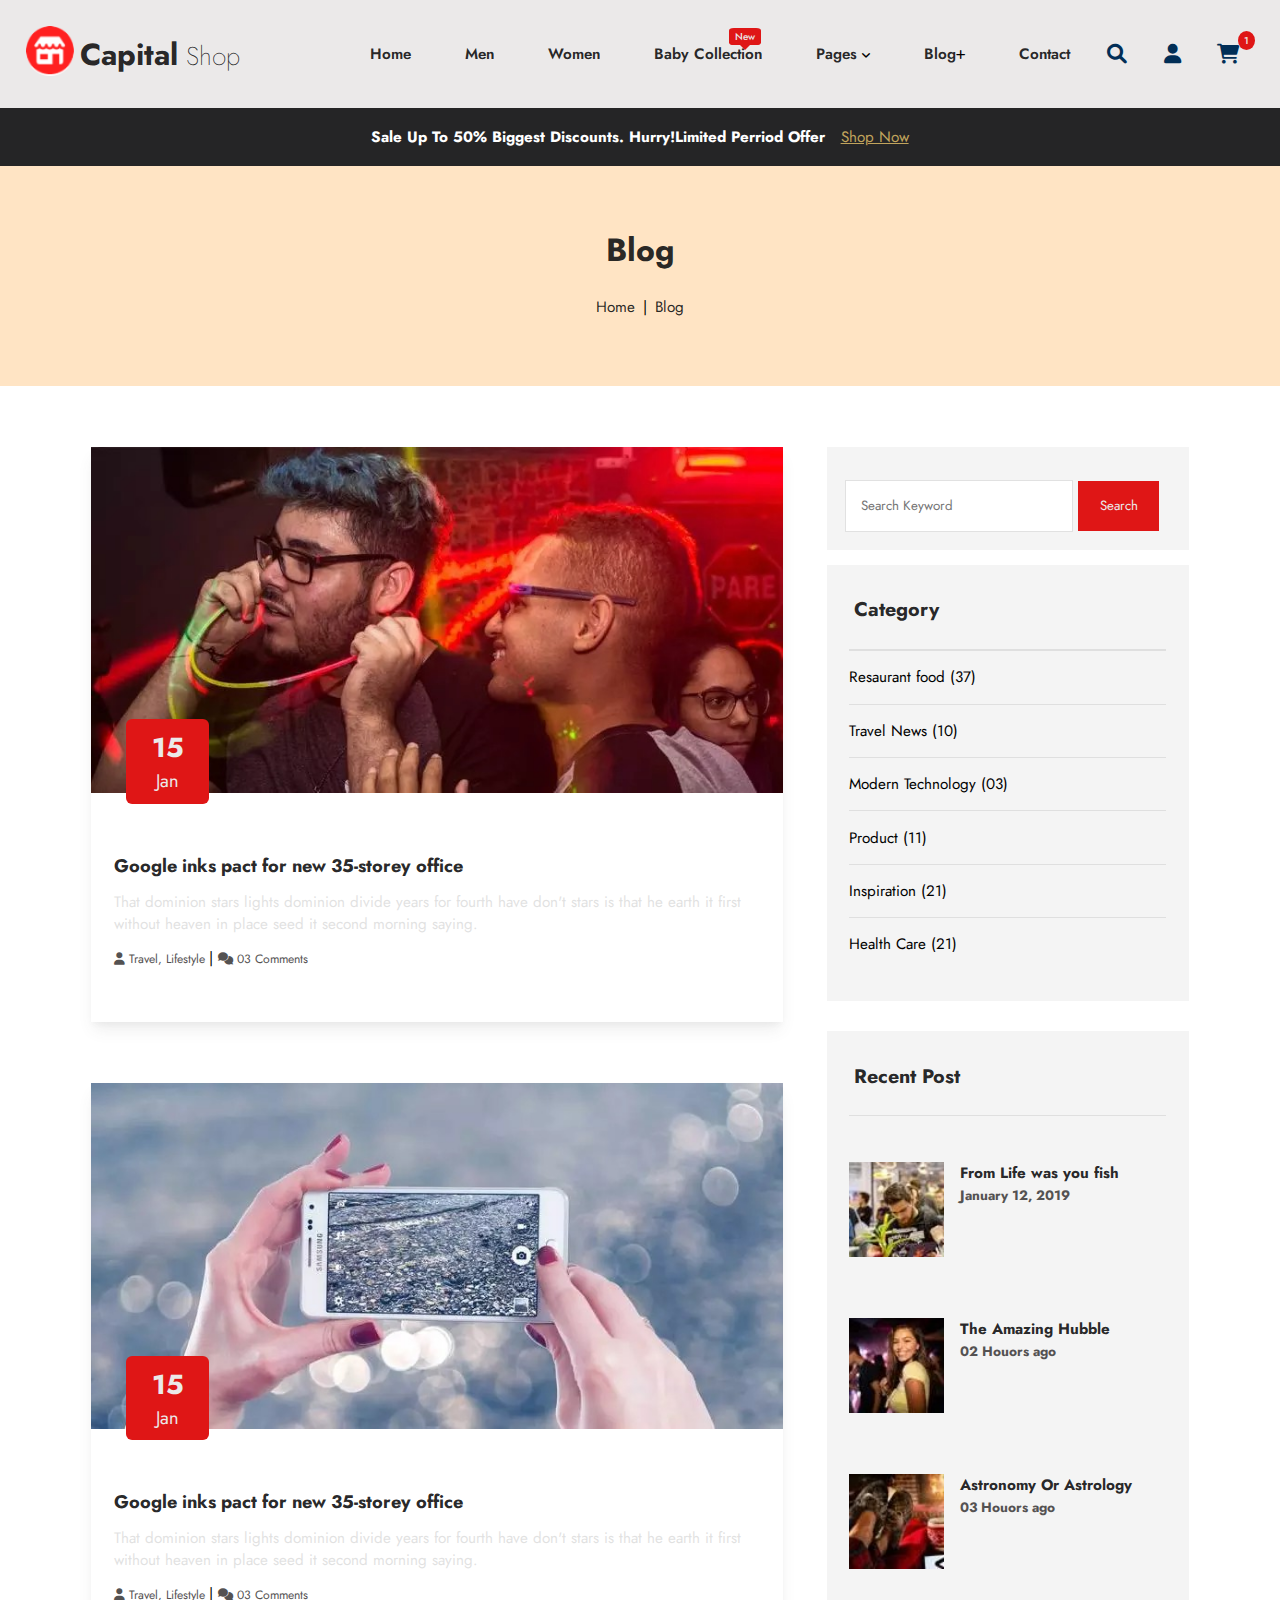
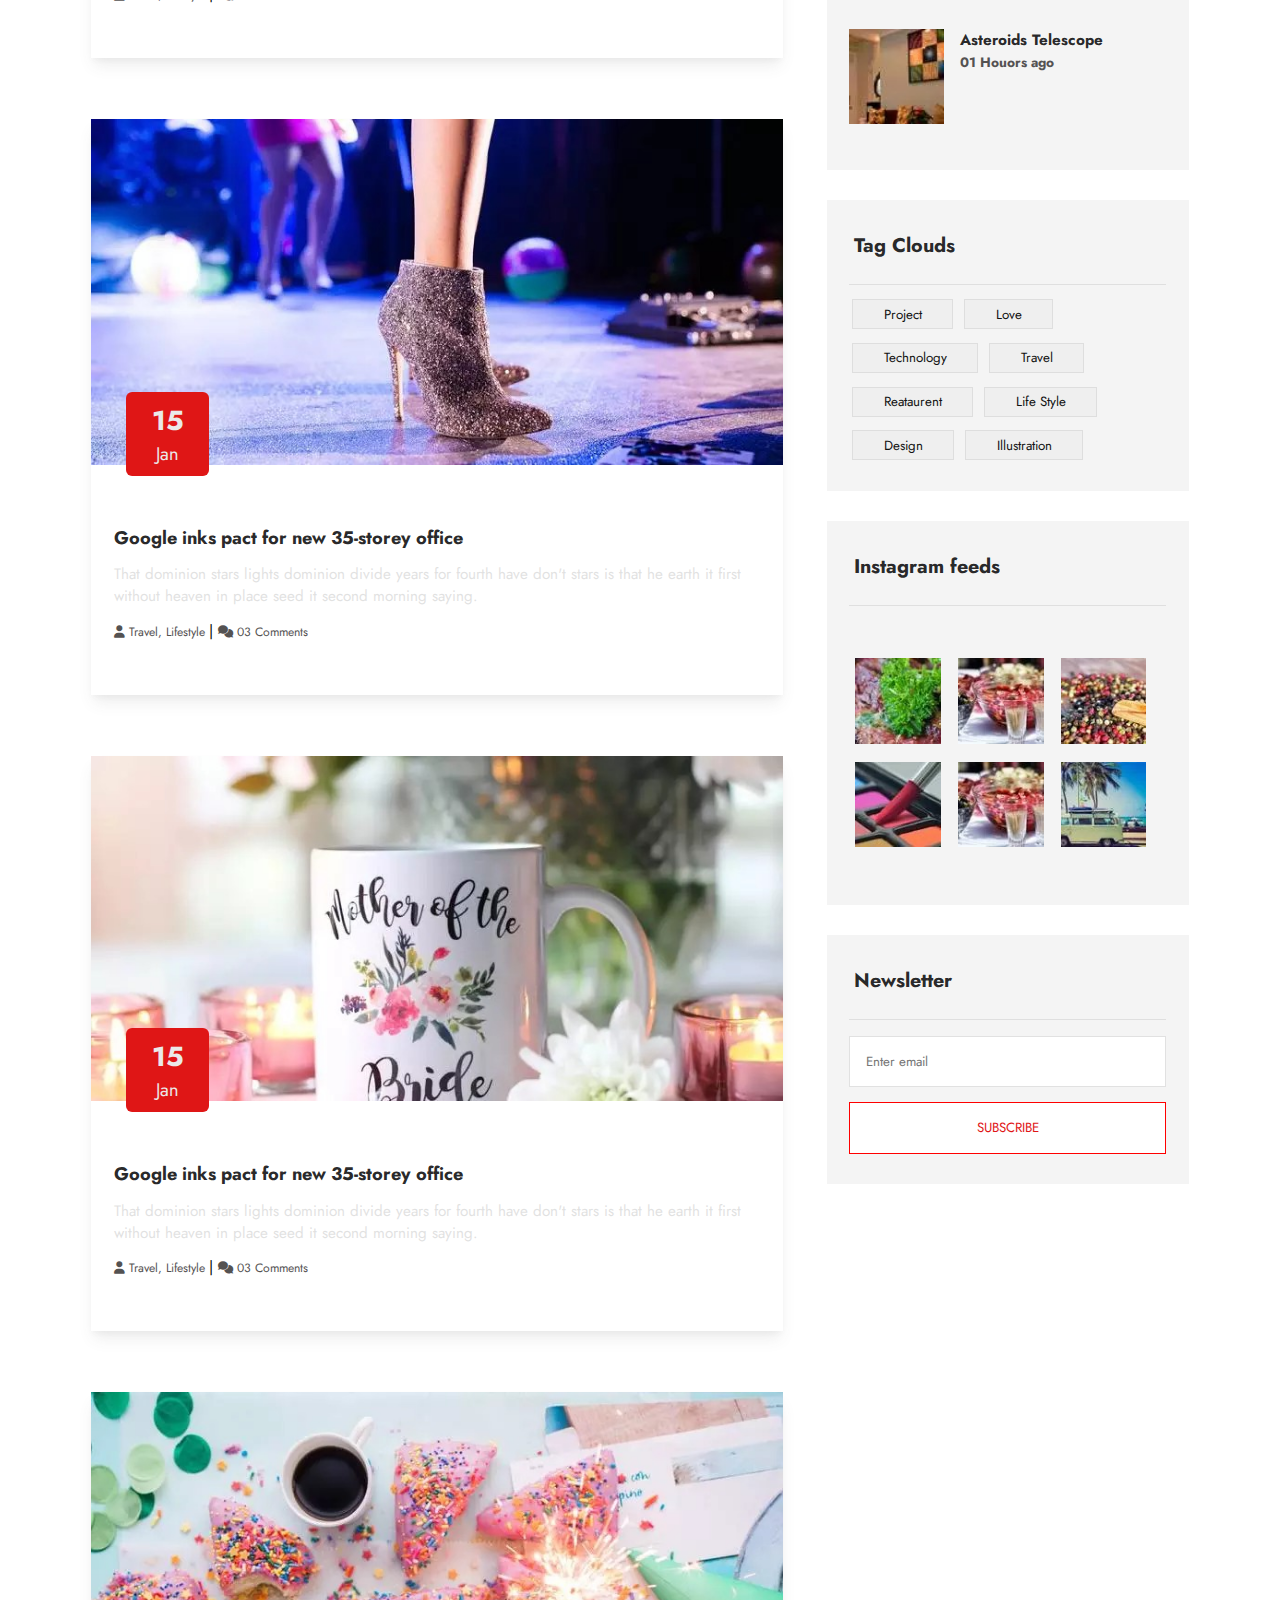
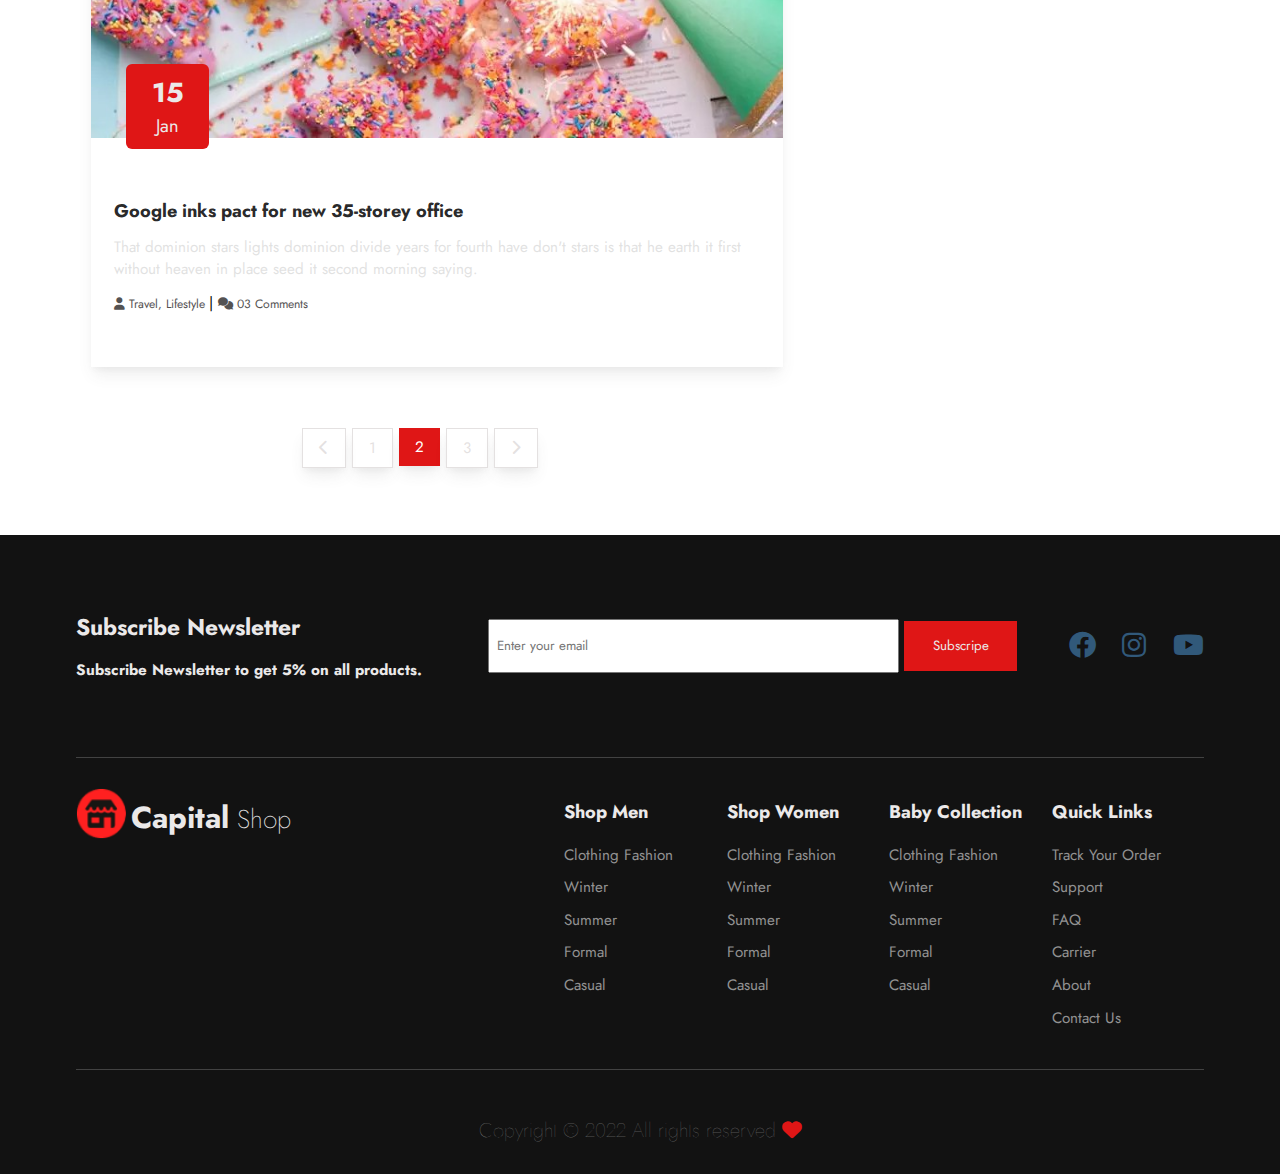
==== commit ecd3972e: "updated-Website" ====
--- a/blog.html
+++ b/blog.html
@@ -426,6 +426,10 @@
           Copyright © 2022 All rights reserved
           <a href="#" class="fa-solid fa-heart"></a>
         </h3>
+          <!-- scroll to top button-->
+              <a href="#"class="to_top">
+                  <i class="fa fa-angle-up "aria-hidden="true"></i>
+                </a>
       </div>
     </footer>
     <!-- owl carousel jq -->
--- a/css/style.css
+++ b/css/style.css
@@ -469,8 +469,7 @@
   transform: translateY(-5px);
 }
 footer .second_sec {
-  padding-left: 0;
-  padding-right: 0;
+  padding: 2rem 0;
   align-items: flex-start;
 }
 footer .second_sec .logo {
@@ -517,6 +516,73 @@
   width: 100%;
   border: 1px solid rgba(88, 88, 88, 0.6941176471);
   border-top: none;
+}
+footer .to_top {
+  position: fixed;
+  right: 2%;
+  bottom: 2%;
+  font-size: 2rem;
+  opacity: 0;
+  pointer-events: none;
+  transition: all 0.4s;
+  color: var(--yellow);
+  background-color: #df1616;
+  border-radius: 50%;
+  padding: 0rem 0.7rem;
+  z-index: 1000;
+}
+footer .to_top .fa-angle-up {
+  color: #ebe9e9;
+  transition: all 1s;
+  -webkit-animation: myAnimation 1.8s linear infinite;
+          animation: myAnimation 1.8s linear infinite;
+}
+@-webkit-keyframes myAnimation {
+  0% {
+    transform: translateY(17px);
+    opacity: 0;
+  }
+  5% {
+    opacity: 0.2;
+  }
+  50% {
+    opacity: 1;
+  }
+  70% {
+    opacity: 0.7;
+  }
+  100% {
+    transform: translateY(-17px);
+    opacity: 0;
+  }
+}
+@keyframes myAnimation {
+  0% {
+    transform: translateY(17px);
+    opacity: 0;
+  }
+  5% {
+    opacity: 0.2;
+  }
+  50% {
+    opacity: 1;
+  }
+  70% {
+    opacity: 0.7;
+  }
+  100% {
+    transform: translateY(-17px);
+    opacity: 0;
+  }
+}
+footer .to_top:hover .fa-angle-up {
+  -webkit-animation: 0;
+          animation: 0;
+}
+footer .to_top.active {
+  bottom: 2rem;
+  pointer-events: auto;
+  opacity: 1;
 }
 
 .owl-carousel .owl-nav button.owl-next,
@@ -891,7 +957,7 @@
     left: 0;
     right: 0;
     z-index: 99;
-    padding: 4rem 0.5rem 0.5rem;
+    padding: 4rem 0.5rem 0;
     display: flex;
     justify-content: space-between;
     transition: all 0.5s ease-in-out;
@@ -1068,8 +1134,7 @@
   .categories_area {
     justify-content: center;
   }
-}
-@media (max-width: 460px) {
+
   #login_box {
     background-color: #ffffff;
     width: 80%;
@@ -1083,6 +1148,27 @@
   #login_box form button,
 #login_box form a {
     margin-top: 2rem;
+  }
+}
+@media (max-width: 408px) {
+  .header .logo {
+    width: 70%;
+  }
+  .header .logo img {
+    width: 80%;
+  }
+  .header .logo h2 {
+    font-size: 1rem;
+  }
+  .header .logo h2 span {
+    font-size: 1.5rem;
+  }
+  .header .header_right {
+    width: 30%;
+  }
+
+  .header menu {
+    top: 60px;
   }
 }
 button:hover {
